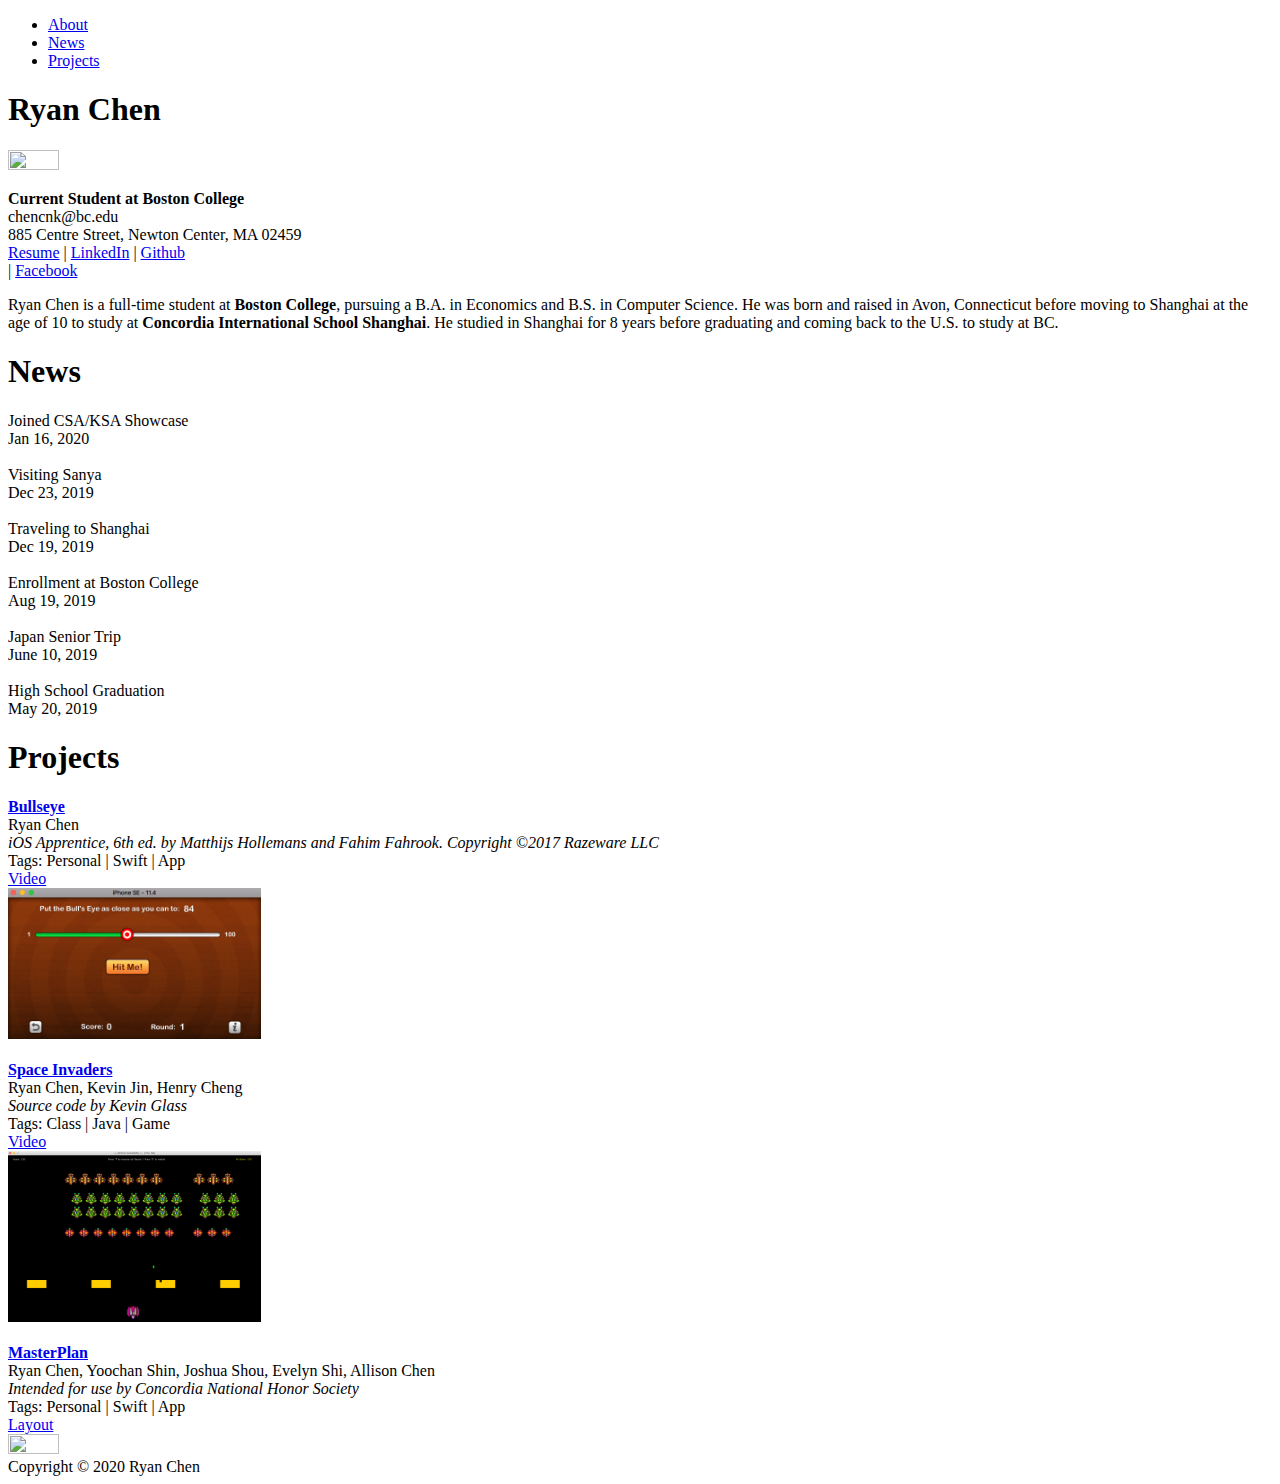
==== index.html @ b5fb475d "Added span to teaser images, removed span from masterplan layout" ====
<!DOCTYPE html>
<html lang="en">
<head>
    <title>Ryan Chen's Homepage</title>
</head>
<body>
    <div class="container">
        <nav>
            <ul>
                <li>
                    <a href="#about">About</a>
                </li>
                <li>
                    <a href="#news">News</a>
                </li>
                <li>
                    <a href="#projects">Projects</a>
                </li>
            </ul>
        </nav>
        <section id="about">
            <h1>Ryan Chen</h1>
            <div>
                <span><img src="assets/Self.JPG" width = 20% height = 20%/></span>
                <p>
                    <strong>Current Student at Boston College</strong><br>
                    chencnk@bc.edu <br>
                    885 Centre Street, Newton Center, MA 02459<br>
                    <a href="Assets/Resume.pdf" target="_blank">Resume</a> |
                    <a href="https://www.linkedin.com/in/ryan-c-26a9aab8/" target="_blank">LinkedIn</i></a> | <a href="https://github.com/doublerch" target="_blank">Github</a><br> | <a href="https://www.facebook.com/profile.php?id=100005483688943" target="_blank">Facebook</a><br>
                </p>
                
            </div>    
            <div>
                <p>
                    Ryan Chen is a full-time student at <strong>Boston College</strong>, pursuing a B.A. in Economics and B.S. in Computer Science. He was born and raised in Avon, Connecticut before moving to Shanghai at the age of 10 to study at <strong>Concordia International School Shanghai</strong>. He studied in Shanghai for 8 years before graduating and coming back to the U.S. to study at BC.
                </p>
            </div>
            
        
        </section>
        <section id="news">
            <h1>News</h1>
            <div>
                <div>
                    <div>
                        Joined CSA/KSA Showcase
                    </div>
                    <div>
                        Jan 16, 2020
                    </div>
                </div> 
                <div>
                    <div>
                        <br>Visiting Sanya
                    </div>
                    <div>
                        Dec 23, 2019       
                    </div>
                </div>
                <div>
                    <div>
                        <br>Traveling to Shanghai
                    </div>
                    <div>
                        Dec 19, 2019            
                    </div>
                </div>
                <div>
                    <div>
                        <br>Enrollment at Boston College
                    </div>
                    <div>
                        Aug 19, 2019            
                    </div>
                </div>
                <div>
                    <div>
                        <br>Japan Senior Trip
                    </div>
                    <div>
                        June 10, 2019            
                    </div>
                </div>
                <div>
                    <div>
                        <br>High School Graduation
                    </div>
                    <div>
                        May 20, 2019           
                    </div>
                </div>
            </div>
        </section>
        <section id="projects">
            <h1>Projects</h1>
        
            <div>
                <div>
                    <div>
                        <div>
                            <a href="bullseye.html"><strong>Bullseye</strong></a>
                        </div>
                        <div>
                            Ryan Chen<br>
                        </div>
                        <div>
                            <em>iOS Apprentice, 6th ed. by Matthijs Hollemans and Fahim Fahrook. Copyright ©2017 Razeware LLC</em>
                        </div>
                        <div>
                            <span>Tags: </span>
                            <span>Personal | </span>
                            <span>Swift | </span>
                            <span>App</span>
                        </div>
                        <div>
                            <span><a href="Assets/BullsEye/Demo.mov" target="_blank">Video</a></span>
                        </div>
                    </div> 
                    <div>
                        <span><img src="Assets/BullsEye/Teaser.png" width = 20% height = 20%></span>
                    </div>
                </div>
                <div>
                    <div>
                        <div>
                            <br><a href="spaceinvaders.html"><strong>Space Invaders</strong></a>
                        </div>
                        <div>
                            Ryan Chen, Kevin Jin, Henry Cheng<br>
                        </div>
                        <div>
                            <em>Source code by Kevin Glass</em>
                        </div>
                        <div>
                                <span>Tags: </span>
                                <span>Class | </span>
                                <span>Java | </span>
                                <span>Game</span>
                        </div>
                        <div>
                            <span><a href="Assets/SpaceInvaders/Demo.mov" target="_blank">Video</a></span>
                        </div>
        
                    </div> 
                    <div>
                        <span><img src="Assets/SpaceInvaders/Teaser.png" width = 20% height = 20%></span>
                    </div>
                </div>
                <div>
                    <div>
                        <div>
                            <br><a href="masterplan.html"><strong>MasterPlan</strong></a>
                        </div>
                        <div>
                            Ryan Chen, Yoochan Shin, Joshua Shou, Evelyn Shi, Allison Chen<br>
                        </div>
                        <div>
                            <em>Intended for use by Concordia National Honor Society</em>
                        </div>
                        <div>
                                <span>Tags: </span>
                                <span>Personal | </span>
                                <span>Swift | </span>
                                <span>App</span>
                        </div>
                        <div>
                            <a href="Assets/MasterPlan/Layout.pdf" target="_blank">Layout</a>
                        </div>
                    </div> 
                    <div>
                        <span><img src="Assets/MasterPlan/Teaser.png" width = 20% height = 20%></span>
                    </div>
                </div>
    
        </section>
        <footer>Copyright © 2020 Ryan Chen</footer>
    </div>
    
    
</body>
</html>
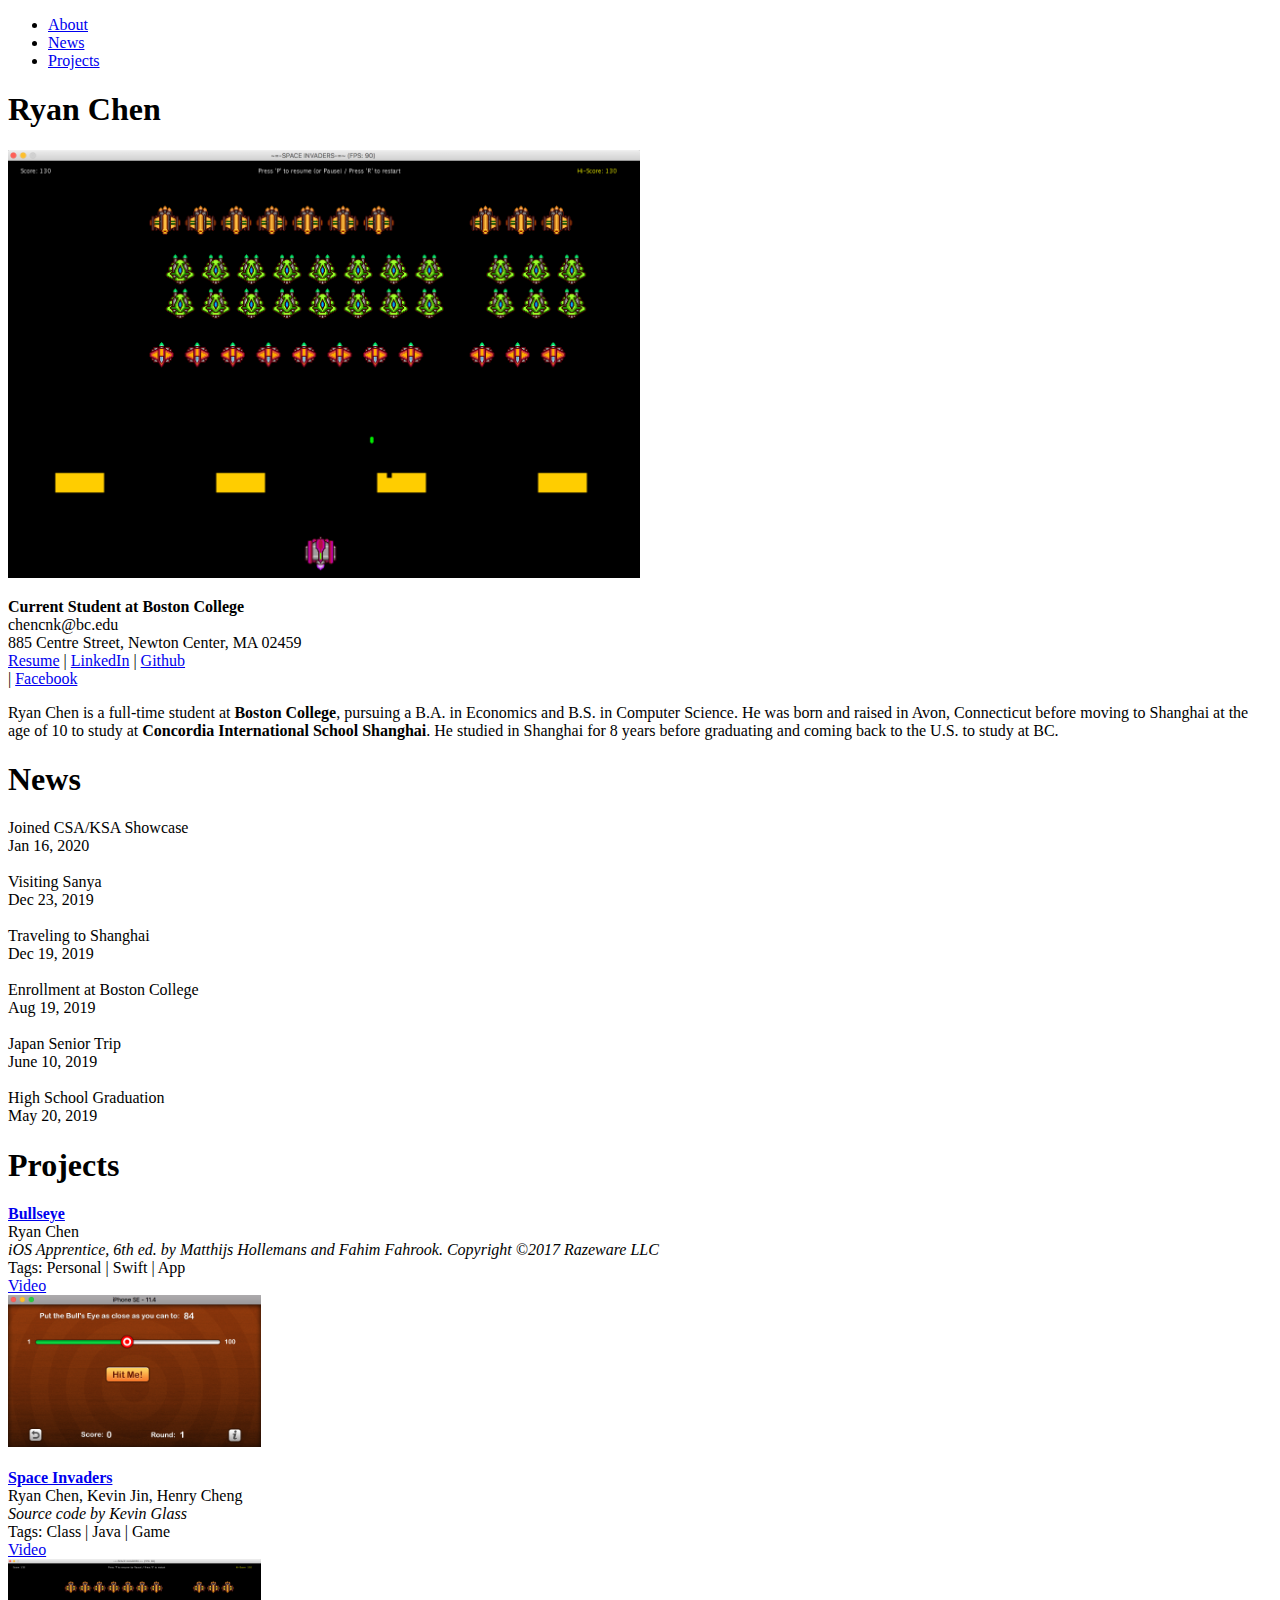
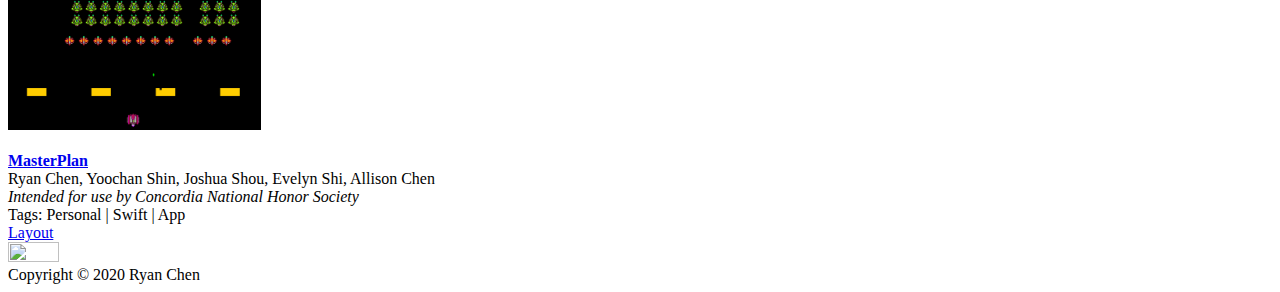
==== commit 23f47073: "Self/Masterplan replacement check" ====
--- a/index.html
+++ b/index.html
@@ -21,7 +21,7 @@
         <section id="about">
             <h1>Ryan Chen</h1>
             <div>
-                <span><img src="assets/Self.JPG" width = 20% height = 20%/></span>
+                <span><img src="Assets/SpaceInvaders/Teaser.png" width = 50% height = 50%></span>
                 <p>
                     <strong>Current Student at Boston College</strong><br>
                     chencnk@bc.edu <br>
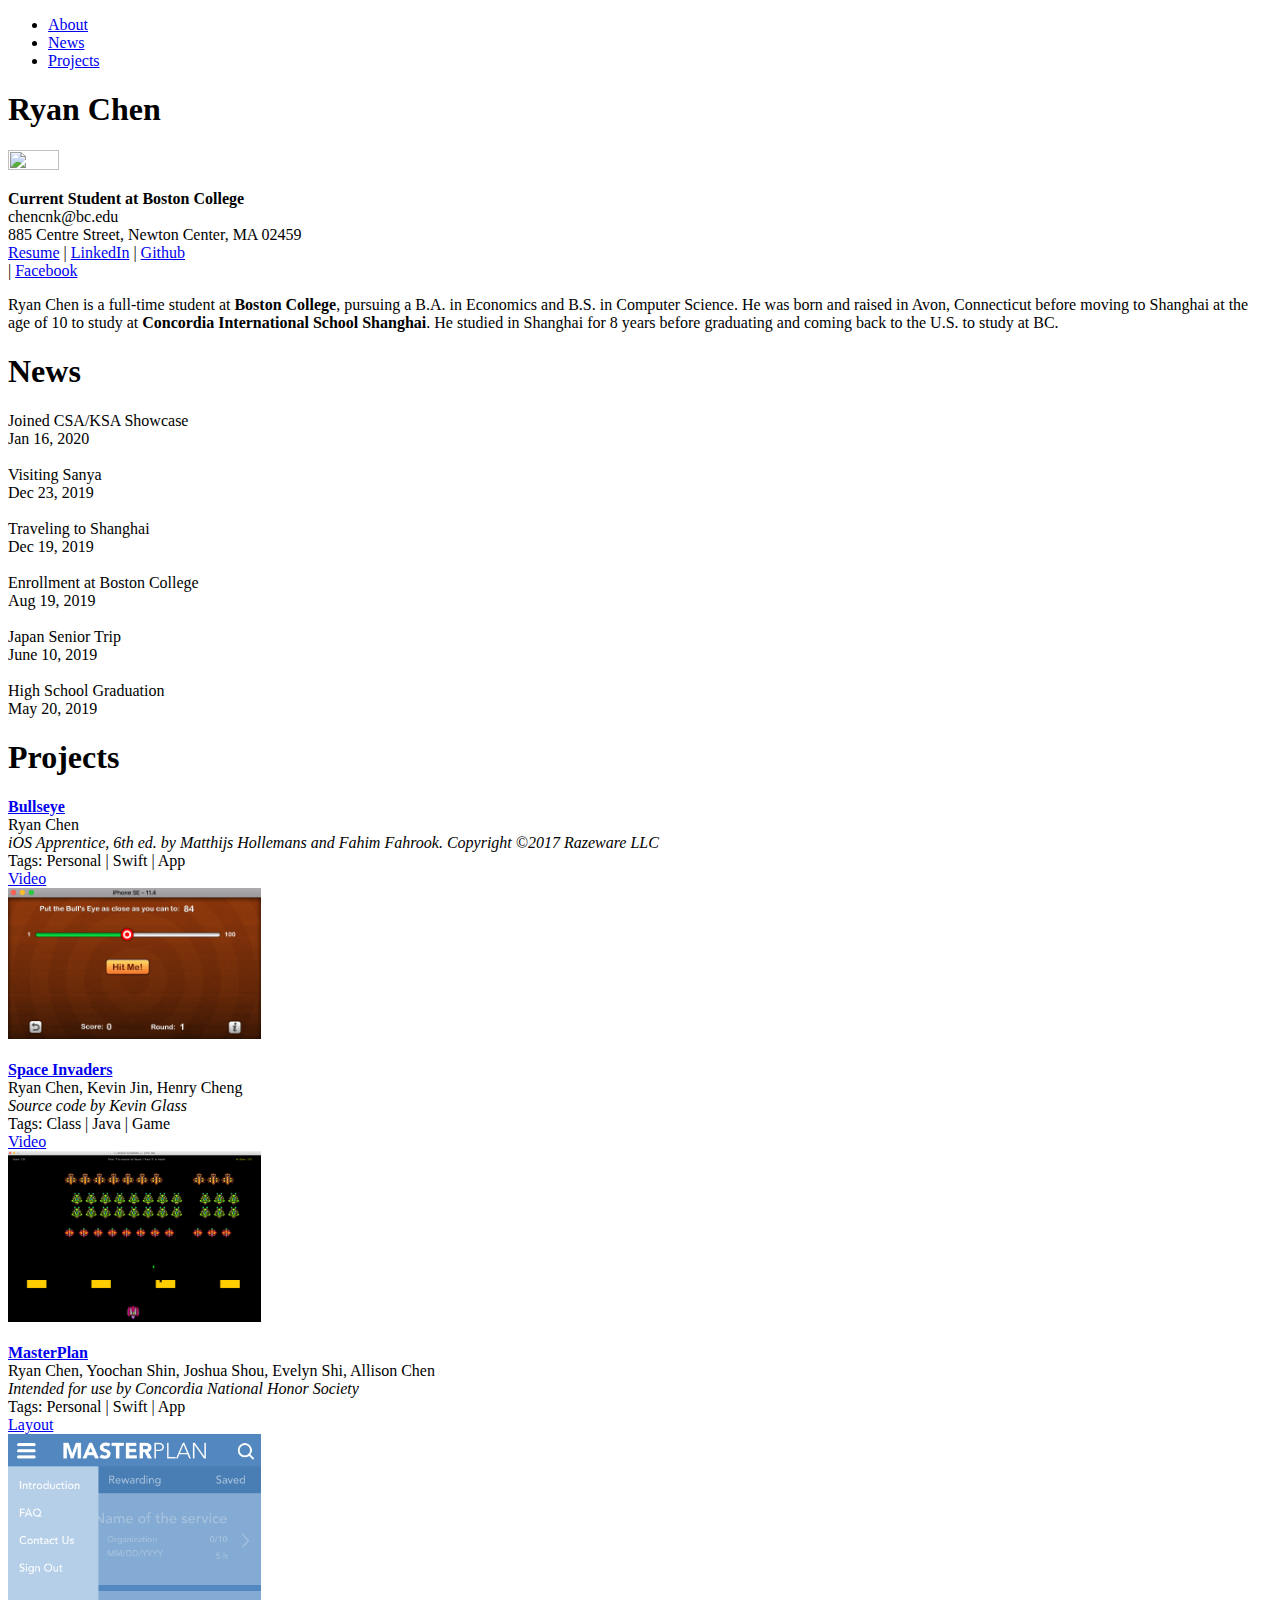
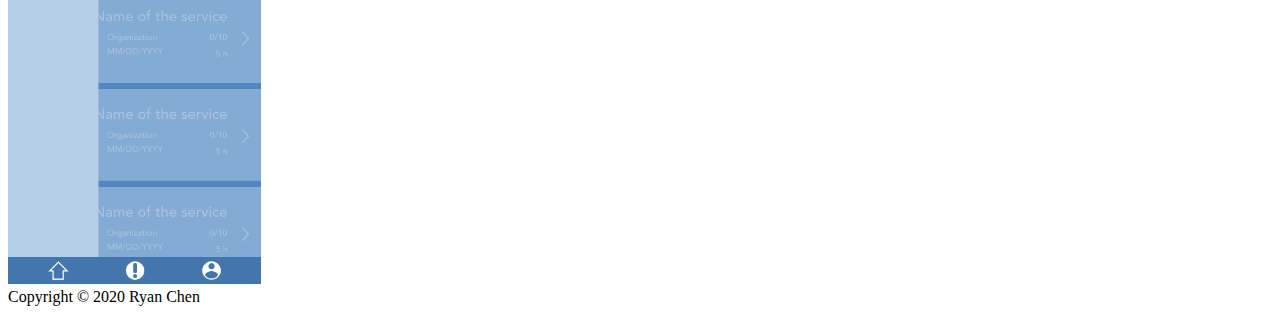
==== commit 4608d737: "Self/Masterplan Fix" ====
--- a/index.html
+++ b/index.html
@@ -21,7 +21,7 @@
         <section id="about">
             <h1>Ryan Chen</h1>
             <div>
-                <span><img src="Assets/SpaceInvaders/Teaser.png" width = 50% height = 50%></span>
+                <span><img src= Assets/Self.JPG width = 20% height = 20%></span>
                 <p>
                     <strong>Current Student at Boston College</strong><br>
                     chencnk@bc.edu <br>
@@ -165,11 +165,11 @@
                                 <span>App</span>
                         </div>
                         <div>
-                            <a href="Assets/MasterPlan/Layout.pdf" target="_blank">Layout</a>
+                            <a href="Assets/Masterplan/Layout.pdf" target="_blank">Layout</a>
                         </div>
                     </div> 
                     <div>
-                        <span><img src="Assets/MasterPlan/Teaser.png" width = 20% height = 20%></span>
+                        <span><img src="Assets/Masterplan/Teaser.png" width = 20% height = 20%></span>
                     </div>
                 </div>
     
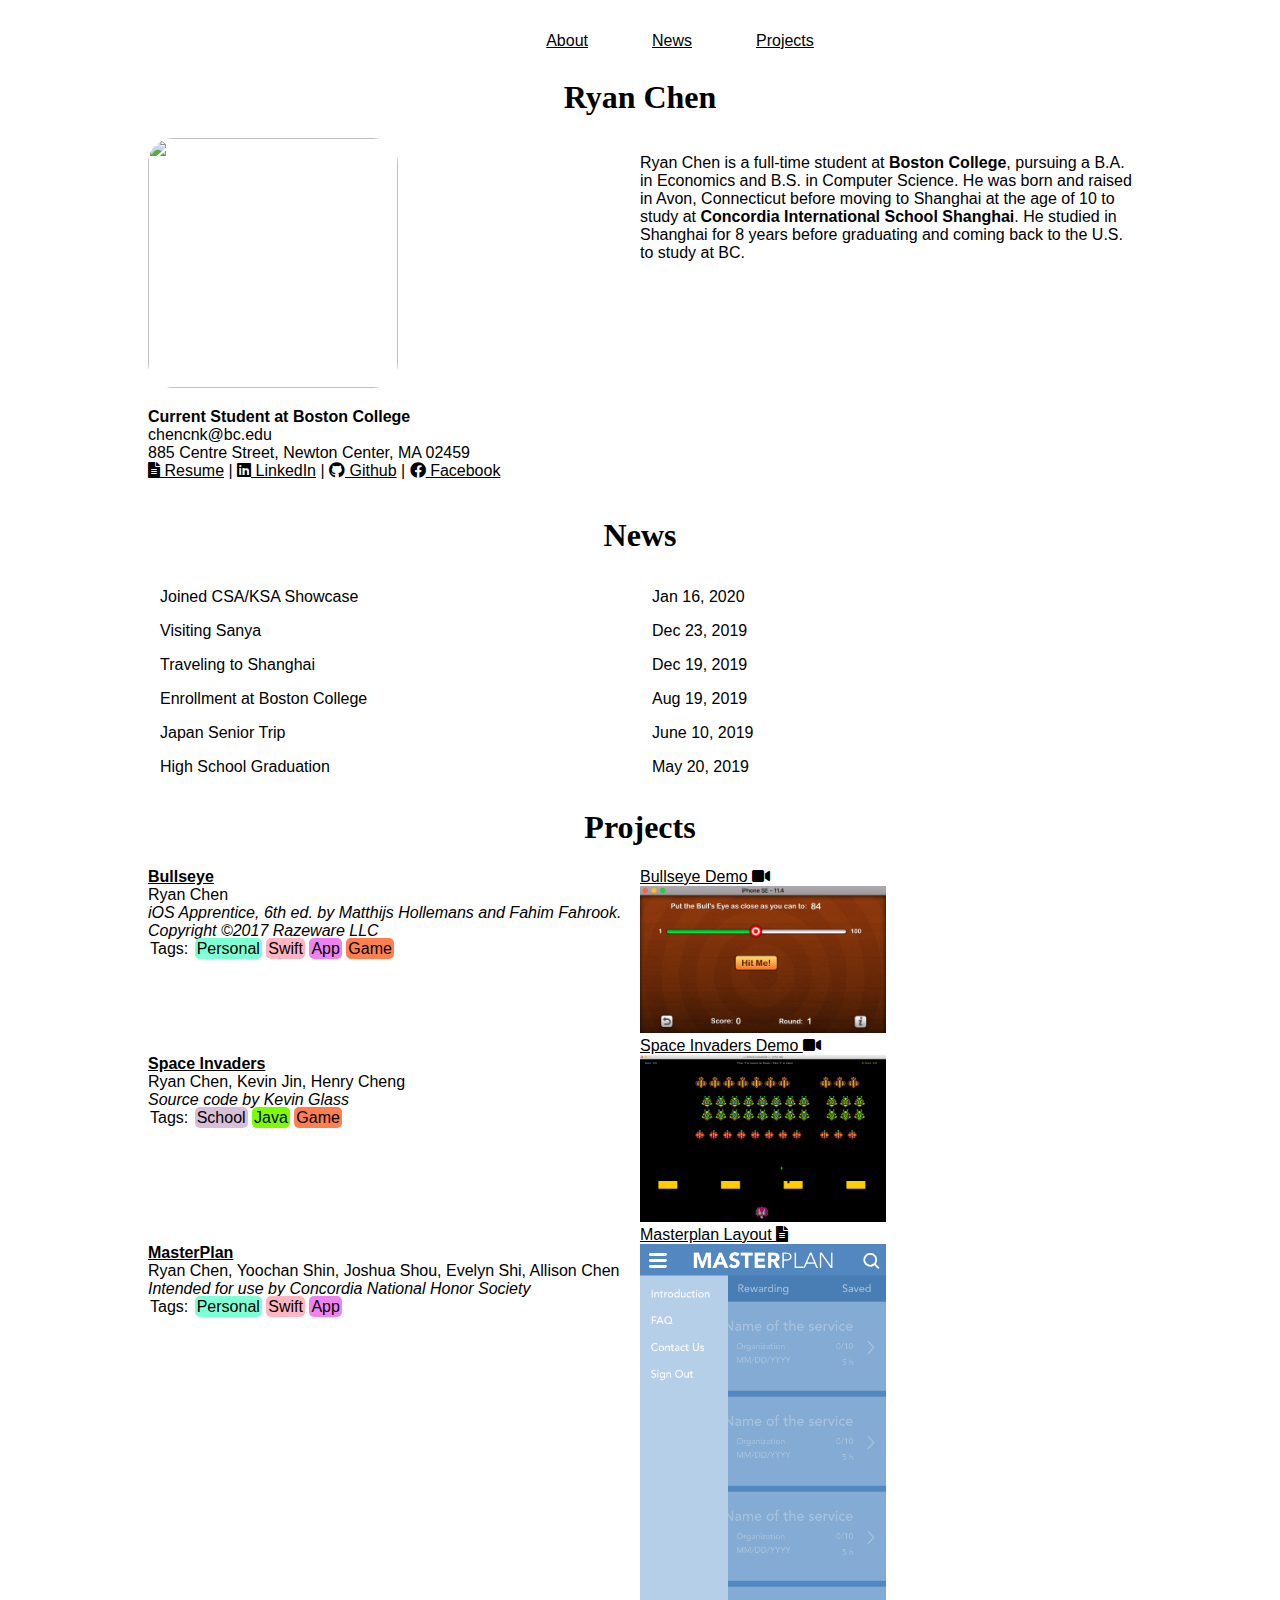
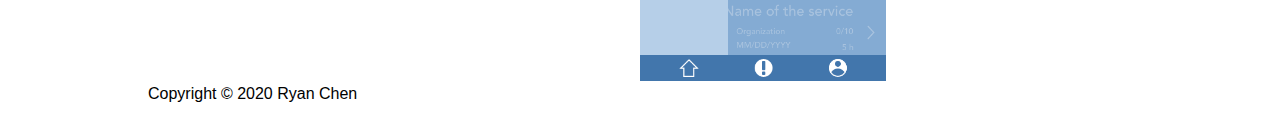
==== commit 325aa7db: "Advanced CSS Styling" ====
--- a/index.html
+++ b/index.html
@@ -2,6 +2,30 @@
 <html lang="en">
 <head>
     <title>Ryan Chen's Homepage</title>
+    <meta name="viewport" content="width=device-width, initial-scale=1" />
+    <link rel="stylesheet" href="https://cdnjs.cloudflare.com/ajax/libs/font-awesome/5.11.2/css/all.min.css" />
+    <link rel="stylesheet" href="https://cdnjs.cloudflare.com/ajax/libs/animate.css/3.7.2/animate.min.css">
+    <link rel="stylesheet" href="style.css" />
+
+    <!--  Essential META Tags -->
+
+    <meta property="og:title" content="European Travel Destinations">
+    <meta property="og:description" content="Offering tour packages for individuals or groups.">
+    <meta property="og:image" content="http://euro-travel-example.com/thumbnail.jpg">
+    <meta property="og:url" content="http://euro-travel-example.com/index.htm">
+    <meta name="twitter:card" content="summary_large_image">
+
+
+    <!--  Non-Essential, But Recommended -->
+
+    <meta property="og:site_name" content="European Travel, Inc.">
+    <meta name="twitter:image:alt" content="Alt text for image">
+
+
+    <!--  Non-Essential, But Required for Analytics -->
+
+    <meta property="fb:app_id" content="your_app_id" />
+    <meta name="twitter:site" content="@website-username">
 </head>
 <body>
     <div class="container">
@@ -19,157 +43,164 @@
             </ul>
         </nav>
         <section id="about">
-            <h1>Ryan Chen</h1>
-            <div>
-                <span><img src= Assets/Self.JPG width = 20% height = 20%></span>
+            <h1 class="title animated jackInTheBox delay-1s">Ryan Chen</h1>
+            <div class="row">
+                <div class="col-6">
+                <img class="profile-image" src= "Assets/Self.JPG" width = 50% height = 50%>
                 <p>
                     <strong>Current Student at Boston College</strong><br>
                     chencnk@bc.edu <br>
                     885 Centre Street, Newton Center, MA 02459<br>
-                    <a href="Assets/Resume.pdf" target="_blank">Resume</a> |
-                    <a href="https://www.linkedin.com/in/ryan-c-26a9aab8/" target="_blank">LinkedIn</i></a> | <a href="https://github.com/doublerch" target="_blank">Github</a><br> | <a href="https://www.facebook.com/profile.php?id=100005483688943" target="_blank">Facebook</a><br>
+                    <a href="Assets/Resume.pdf" target="_blank"><i class="fas fa-file-alt"></i> Resume</a> |
+                    <a href="https://www.linkedin.com/in/ryan-c-26a9aab8/" target="_blank"><i class="fab fa-linkedin"></i> LinkedIn</a> | <a href="https://github.com/doublerch" target="_blank"><i class="fab fa-github"></i> Github</a> | <a href="https://www.facebook.com/profile.php?id=100005483688943" target="_blank"><i class="fab fa-facebook"></i> Facebook</a><br>
                 </p>
-                
-            </div>    
-            <div>
+                </div> 
+            <div class="col-6">
                 <p>
                     Ryan Chen is a full-time student at <strong>Boston College</strong>, pursuing a B.A. in Economics and B.S. in Computer Science. He was born and raised in Avon, Connecticut before moving to Shanghai at the age of 10 to study at <strong>Concordia International School Shanghai</strong>. He studied in Shanghai for 8 years before graduating and coming back to the U.S. to study at BC.
                 </p>
             </div>
-            
-        
+        </div> 
         </section>
         <section id="news">
-            <h1>News</h1>
+            <h1 class="title animated jackInTheBox delay-1s">News</h1>
             <div>
-                <div>
-                    <div>
+                <div class="row">
+                    <div class="col-6">
                         Joined CSA/KSA Showcase
                     </div>
-                    <div>
+                    <div class="col-4">
                         Jan 16, 2020
                     </div>
                 </div> 
-                <div>
-                    <div>
-                        <br>Visiting Sanya
-                    </div>
-                    <div>
+                <div class="row">
+                    <div class="col-6">
+                        Visiting Sanya
+                    </div>
+                    <div class="col-4">
                         Dec 23, 2019       
                     </div>
                 </div>
-                <div>
-                    <div>
-                        <br>Traveling to Shanghai
-                    </div>
-                    <div>
+                <div class="row">
+                    <div class="col-6">
+                        Traveling to Shanghai
+                    </div>
+                    <div class="col-4">
                         Dec 19, 2019            
                     </div>
                 </div>
-                <div>
-                    <div>
-                        <br>Enrollment at Boston College
-                    </div>
-                    <div>
+                <div class="row">
+                    <div class="col-6">
+                        Enrollment at Boston College
+                    </div>
+                    <div class="col-4">
                         Aug 19, 2019            
                     </div>
                 </div>
-                <div>
-                    <div>
-                        <br>Japan Senior Trip
-                    </div>
-                    <div>
+                <div class="row">
+                    <div class="col-6">
+                        Japan Senior Trip
+                    </div>
+                    <div class="col-4">
                         June 10, 2019            
                     </div>
                 </div>
-                <div>
-                    <div>
-                        <br>High School Graduation
-                    </div>
-                    <div>
+                <div class="row">
+                    <div class="col-6">
+                        High School Graduation
+                    </div>
+                    <div class="col-4">
                         May 20, 2019           
                     </div>
                 </div>
             </div>
+
         </section>
         <section id="projects">
-            <h1>Projects</h1>
-        
+            <h1 class="title animated jackInTheBox delay-1s">Projects</h1>
             <div>
-                <div>
+                <div class="row">
+                    <div class="col-6">
+                        <div>
+                            <a href="bullseye.html"><strong>Bullseye</strong></a>
+                        </div>
+                        <div>
+                            Ryan Chen<br>
+                        </div>
+                        <div>
+                            <em>iOS Apprentice, 6th ed. by Matthijs Hollemans and Fahim Fahrook. Copyright ©2017 Razeware LLC</em>
+                        </div>
+                        <div class="project-tags">
+                            <span>Tags: </span>
+                            <span class="personal">Personal</span>
+                            <span class="swift">Swift</span>
+                            <span class="app">App</span>
+                            <span class="game">Game</span>
+                        </div>
+                    </div> 
+                    <div class="col-6">
+                        <div>
+                            <span><a href="Assets/BullsEye/Demo.mp4" target="_blank">Bullseye Demo <i class="fas fa-video"></i></a></span>
+                        </div>
+                    
                     <div>
-                        <div>
-                            <a href="bullseye.html"><strong>Bullseye</strong></a>
-                        </div>
-                        <div>
-                            Ryan Chen<br>
-                        </div>
-                        <div>
-                            <em>iOS Apprentice, 6th ed. by Matthijs Hollemans and Fahim Fahrook. Copyright ©2017 Razeware LLC</em>
-                        </div>
-                        <div>
-                            <span>Tags: </span>
-                            <span>Personal | </span>
-                            <span>Swift | </span>
-                            <span>App</span>
-                        </div>
-                        <div>
-                            <span><a href="Assets/BullsEye/Demo.mov" target="_blank">Video</a></span>
+                        <span class="animated bounceInLeft delay-1s"><img src="Assets/BullsEye/Teaser.png" width = 50% height = 50%></span>
+                    </div>
+                    </div>
+                </div>
+                <div class="row">
+                    <div class="col-6">
+                        <div>
+                            <br><a href="spaceinvaders.html"><strong>Space Invaders</strong></a>
+                        </div>
+                        <div>
+                            Ryan Chen, Kevin Jin, Henry Cheng<br>
+                        </div>
+                        <div>
+                            <em>Source code by Kevin Glass</em>
+                        </div>
+                        <div class="project-tags">
+                                <span>Tags: </span>
+                                <span class="school">School</span>
+                                <span class="java">Java</span>
+                                <span class="game">Game</span>
                         </div>
                     </div> 
+                    <div class="col-6">
+                        <div>
+                            <span><a href="Assets/SpaceInvaders/Demo.mp4" target="_blank">Space Invaders Demo <i class="fas fa-video"></i></a></span>
+                        </div>
                     <div>
-                        <span><img src="Assets/BullsEye/Teaser.png" width = 20% height = 20%></span>
-                    </div>
-                </div>
-                <div>
+                        <span class="animated bounceInLeft delay-1s"><img src="Assets/SpaceInvaders/Teaser.png" width = 50% height = 50%></span>
+                    </div>
+                    </div>
+                </div>
+                <div class="row">
+                    <div class="col-6">
+                        <div>
+                            <br><a href="masterplan.html"><strong>MasterPlan</strong></a>
+                        </div>
+                        <div>
+                            Ryan Chen, Yoochan Shin, Joshua Shou, Evelyn Shi, Allison Chen<br>
+                        </div>
+                        <div>
+                            <em>Intended for use by Concordia National Honor Society</em>
+                        </div>
+                        <div class="project-tags">
+                                <span>Tags: </span>
+                                <span class="personal">Personal</span>
+                                <span class="swift">Swift</span>
+                                <span class="app">App</span>
+
+                        </div>
+                    </div> 
+                    <div class="col-6">
+                        <div>
+                            <a href="Assets/Masterplan/Layout.pdf" target="_blank">Masterplan Layout <i class="fas fa-file-alt"></i></a>
+                        </div>
                     <div>
-                        <div>
-                            <br><a href="spaceinvaders.html"><strong>Space Invaders</strong></a>
-                        </div>
-                        <div>
-                            Ryan Chen, Kevin Jin, Henry Cheng<br>
-                        </div>
-                        <div>
-                            <em>Source code by Kevin Glass</em>
-                        </div>
-                        <div>
-                                <span>Tags: </span>
-                                <span>Class | </span>
-                                <span>Java | </span>
-                                <span>Game</span>
-                        </div>
-                        <div>
-                            <span><a href="Assets/SpaceInvaders/Demo.mov" target="_blank">Video</a></span>
-                        </div>
-        
-                    </div> 
-                    <div>
-                        <span><img src="Assets/SpaceInvaders/Teaser.png" width = 20% height = 20%></span>
-                    </div>
-                </div>
-                <div>
-                    <div>
-                        <div>
-                            <br><a href="masterplan.html"><strong>MasterPlan</strong></a>
-                        </div>
-                        <div>
-                            Ryan Chen, Yoochan Shin, Joshua Shou, Evelyn Shi, Allison Chen<br>
-                        </div>
-                        <div>
-                            <em>Intended for use by Concordia National Honor Society</em>
-                        </div>
-                        <div>
-                                <span>Tags: </span>
-                                <span>Personal | </span>
-                                <span>Swift | </span>
-                                <span>App</span>
-                        </div>
-                        <div>
-                            <a href="Assets/Masterplan/Layout.pdf" target="_blank">Layout</a>
-                        </div>
-                    </div> 
-                    <div>
-                        <span><img src="Assets/Masterplan/Teaser.png" width = 20% height = 20%></span>
+                        <span class="animated bounceInLeft delay-1s"><img src="Assets/Masterplan/Teaser.png" width = 50% height = 50%></span>
+                    </div>
                     </div>
                 </div>
     
--- a/style.css
+++ b/style.css
@@ -0,0 +1,123 @@
+body{
+  font-family: 'Bangers', sans-serif;
+}
+
+section .title{
+  font-family: 'Zhi Mang Xing', cursive;
+  font-size: 2rem;
+  text-align: center;
+}
+
+.container{
+  max-width:1024px;
+  width:100%;
+  margin: 0 auto;
+  padding:50px 20px 20px 20px; 
+  box-sizing: border-box;
+}
+
+nav ul {
+    list-style-type: none;
+    display: flex;
+    flex-direction: row;
+    width: 100%;
+    justify-content: center;
+    background-color: white;
+    position: fixed;
+    top: 0;
+    left: 0;
+    margin: 0;
+} 
+
+ul li {
+  padding: 2rem;
+}
+.row{
+  display: flex;
+  flex-wrap: wrap;
+}
+
+#news div {
+  padding: 4px;
+} 
+
+[class*="col-"]{
+  flex-basis: 100%;
+}
+
+@media only screen and (min-width: 768px) {
+  .col-1 {flex-basis: 8.33%;}
+  .col-2 {flex-basis: 16.66%;}
+  .col-3 {flex-basis: 25%;}
+  .col-4 {flex-basis: 33.33%;}
+  .col-5 {flex-basis: 41.66%;}
+  .col-6 {flex-basis: 50%;}
+  .col-7 {flex-basis: 58.33%;}
+  .col-8 {flex-basis: 66.66%;}
+  .col-9 {flex-basis: 75%;}
+  .col-10 {flex-basis: 83.33%;}
+  .col-11 {flex-basis: 91.66%;}
+  .col-12 {flex-basis: 100%;}
+  
+}
+
+/* unvisited link */
+a:link {
+    color: black;
+  }
+  
+  /* visited link */
+  a:visited {
+    color: #2A5DB0;
+  }
+  
+  /* mouse over link */
+  a:hover {
+    background-image: url("data:image/svg+xml;charset=utf8,%3Csvg id='squiggle-link' xmlns='http://www.w3.org/2000/svg' xmlns:xlink='http://www.w3.org/1999/xlink' xmlns:ev='http://www.w3.org/2001/xml-events' viewBox='0 0 20 4'%3E%3Cstyle type='text/css'%3E.squiggle{animation:shift .3s linear infinite;}@keyframes shift {from {transform:translateX(0);}to {transform:translateX(-20px);}}%3C/style%3E%3Cpath fill='none' stroke='%23ff9800' stroke-width='2' class='squiggle' d='M0,3.5 c 5,0,5,-3,10,-3 s 5,3,10,3 c 5,0,5,-3,10,-3 s 5,3,10,3'/%3E%3C/svg%3E");
+    background-position: 0 100%;
+    background-size: auto 6px;
+    background-repeat: repeat-x;
+    text-decoration: none;
+    color: hotpink;
+  }
+  
+  /* selected link */
+  a:active {
+    color: blue;
+  }
+
+.profile-image {
+  border-radius: 25px;
+  width: 250px;
+  height: 250px;
+  object-fit:cover;
+}
+
+.project-tags * {
+  padding: 2px;
+  border-radius: 5px;
+}
+
+.personal {
+  background-color: #7FFFD4;
+  color: black;
+}
+.game {
+  background-color: #FF7F50;
+}
+
+.swift {
+  background-color: #FFB6C1;
+}
+
+.java {
+  background-color: #7CFC00;
+}
+
+.school {
+  background-color:#D8BFD8;
+}
+
+.app {
+  background-color: #EE82EE;
+}
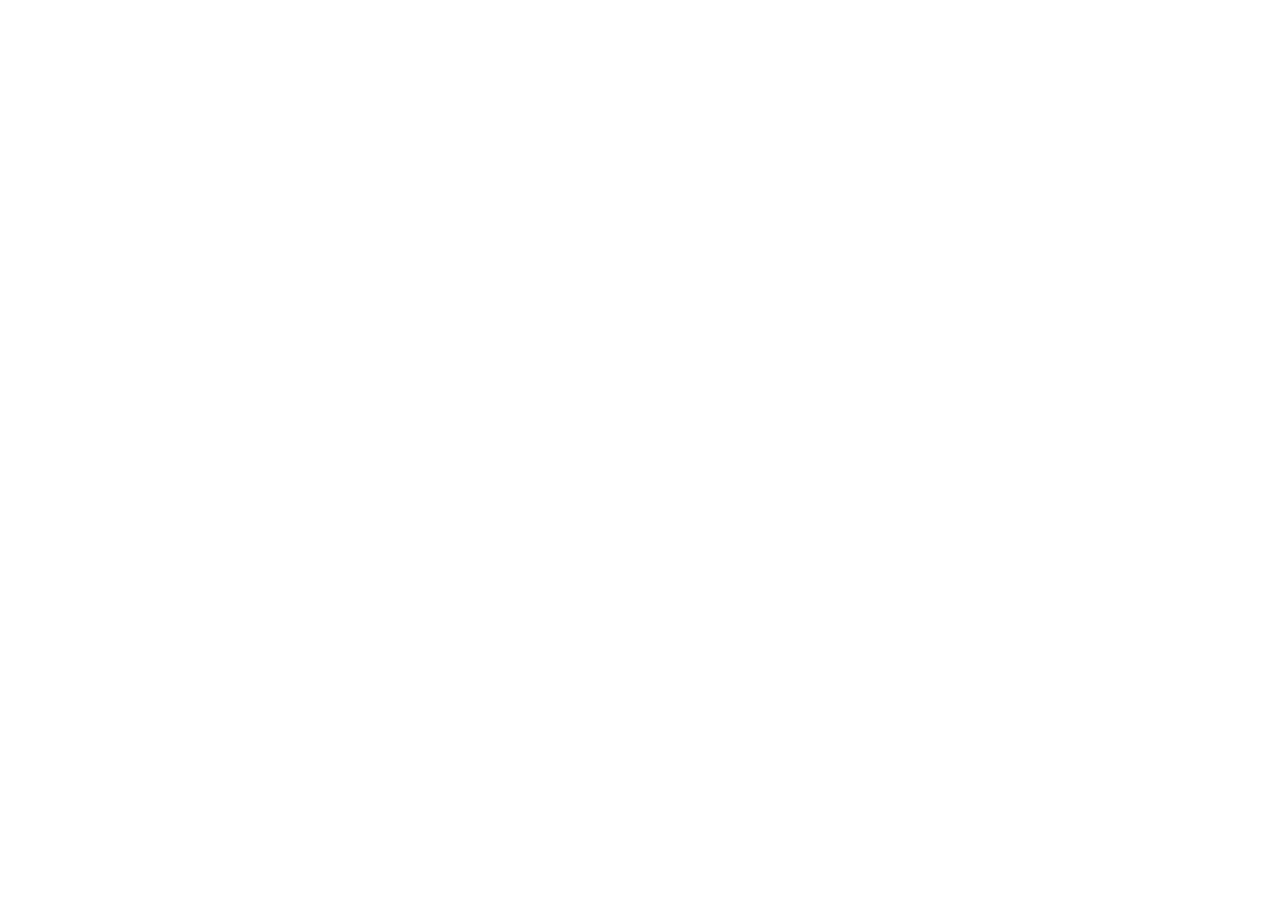
==== commit 4b8d0326: "Javascript/Json" ====
--- a/index.html
+++ b/index.html
@@ -27,187 +27,12 @@
     <meta property="fb:app_id" content="your_app_id" />
     <meta name="twitter:site" content="@website-username">
 </head>
-<body>
-    <div class="container">
-        <nav>
-            <ul>
-                <li>
-                    <a href="#about">About</a>
-                </li>
-                <li>
-                    <a href="#news">News</a>
-                </li>
-                <li>
-                    <a href="#projects">Projects</a>
-                </li>
-            </ul>
-        </nav>
-        <section id="about">
-            <h1 class="title animated jackInTheBox delay-1s">Ryan Chen</h1>
-            <div class="row">
-                <div class="col-6">
-                <img class="profile-image" src= "Assets/Self.JPG" width = 50% height = 50%>
-                <p>
-                    <strong>Current Student at Boston College</strong><br>
-                    chencnk@bc.edu <br>
-                    885 Centre Street, Newton Center, MA 02459<br>
-                    <a href="Assets/Resume.pdf" target="_blank"><i class="fas fa-file-alt"></i> Resume</a> |
-                    <a href="https://www.linkedin.com/in/ryan-c-26a9aab8/" target="_blank"><i class="fab fa-linkedin"></i> LinkedIn</a> | <a href="https://github.com/doublerch" target="_blank"><i class="fab fa-github"></i> Github</a> | <a href="https://www.facebook.com/profile.php?id=100005483688943" target="_blank"><i class="fab fa-facebook"></i> Facebook</a><br>
-                </p>
-                </div> 
-            <div class="col-6">
-                <p>
-                    Ryan Chen is a full-time student at <strong>Boston College</strong>, pursuing a B.A. in Economics and B.S. in Computer Science. He was born and raised in Avon, Connecticut before moving to Shanghai at the age of 10 to study at <strong>Concordia International School Shanghai</strong>. He studied in Shanghai for 8 years before graduating and coming back to the U.S. to study at BC.
-                </p>
-            </div>
-        </div> 
-        </section>
-        <section id="news">
-            <h1 class="title animated jackInTheBox delay-1s">News</h1>
-            <div>
-                <div class="row">
-                    <div class="col-6">
-                        Joined CSA/KSA Showcase
-                    </div>
-                    <div class="col-4">
-                        Jan 16, 2020
-                    </div>
-                </div> 
-                <div class="row">
-                    <div class="col-6">
-                        Visiting Sanya
-                    </div>
-                    <div class="col-4">
-                        Dec 23, 2019       
-                    </div>
-                </div>
-                <div class="row">
-                    <div class="col-6">
-                        Traveling to Shanghai
-                    </div>
-                    <div class="col-4">
-                        Dec 19, 2019            
-                    </div>
-                </div>
-                <div class="row">
-                    <div class="col-6">
-                        Enrollment at Boston College
-                    </div>
-                    <div class="col-4">
-                        Aug 19, 2019            
-                    </div>
-                </div>
-                <div class="row">
-                    <div class="col-6">
-                        Japan Senior Trip
-                    </div>
-                    <div class="col-4">
-                        June 10, 2019            
-                    </div>
-                </div>
-                <div class="row">
-                    <div class="col-6">
-                        High School Graduation
-                    </div>
-                    <div class="col-4">
-                        May 20, 2019           
-                    </div>
-                </div>
-            </div>
-
-        </section>
-        <section id="projects">
-            <h1 class="title animated jackInTheBox delay-1s">Projects</h1>
-            <div>
-                <div class="row">
-                    <div class="col-6">
-                        <div>
-                            <a href="bullseye.html"><strong>Bullseye</strong></a>
-                        </div>
-                        <div>
-                            Ryan Chen<br>
-                        </div>
-                        <div>
-                            <em>iOS Apprentice, 6th ed. by Matthijs Hollemans and Fahim Fahrook. Copyright ©2017 Razeware LLC</em>
-                        </div>
-                        <div class="project-tags">
-                            <span>Tags: </span>
-                            <span class="personal">Personal</span>
-                            <span class="swift">Swift</span>
-                            <span class="app">App</span>
-                            <span class="game">Game</span>
-                        </div>
-                    </div> 
-                    <div class="col-6">
-                        <div>
-                            <span><a href="Assets/BullsEye/Demo.mp4" target="_blank">Bullseye Demo <i class="fas fa-video"></i></a></span>
-                        </div>
-                    
-                    <div>
-                        <span class="animated bounceInLeft delay-1s"><img src="Assets/BullsEye/Teaser.png" width = 50% height = 50%></span>
-                    </div>
-                    </div>
-                </div>
-                <div class="row">
-                    <div class="col-6">
-                        <div>
-                            <br><a href="spaceinvaders.html"><strong>Space Invaders</strong></a>
-                        </div>
-                        <div>
-                            Ryan Chen, Kevin Jin, Henry Cheng<br>
-                        </div>
-                        <div>
-                            <em>Source code by Kevin Glass</em>
-                        </div>
-                        <div class="project-tags">
-                                <span>Tags: </span>
-                                <span class="school">School</span>
-                                <span class="java">Java</span>
-                                <span class="game">Game</span>
-                        </div>
-                    </div> 
-                    <div class="col-6">
-                        <div>
-                            <span><a href="Assets/SpaceInvaders/Demo.mp4" target="_blank">Space Invaders Demo <i class="fas fa-video"></i></a></span>
-                        </div>
-                    <div>
-                        <span class="animated bounceInLeft delay-1s"><img src="Assets/SpaceInvaders/Teaser.png" width = 50% height = 50%></span>
-                    </div>
-                    </div>
-                </div>
-                <div class="row">
-                    <div class="col-6">
-                        <div>
-                            <br><a href="masterplan.html"><strong>MasterPlan</strong></a>
-                        </div>
-                        <div>
-                            Ryan Chen, Yoochan Shin, Joshua Shou, Evelyn Shi, Allison Chen<br>
-                        </div>
-                        <div>
-                            <em>Intended for use by Concordia National Honor Society</em>
-                        </div>
-                        <div class="project-tags">
-                                <span>Tags: </span>
-                                <span class="personal">Personal</span>
-                                <span class="swift">Swift</span>
-                                <span class="app">App</span>
-
-                        </div>
-                    </div> 
-                    <div class="col-6">
-                        <div>
-                            <a href="Assets/Masterplan/Layout.pdf" target="_blank">Masterplan Layout <i class="fas fa-file-alt"></i></a>
-                        </div>
-                    <div>
-                        <span class="animated bounceInLeft delay-1s"><img src="Assets/Masterplan/Teaser.png" width = 50% height = 50%></span>
-                    </div>
-                    </div>
-                </div>
-    
-        </section>
-        <footer>Copyright © 2020 Ryan Chen</footer>
-    </div>
+<body class='container'>
+  
     
     
 </body>
+
+<script src="main.js" defer></script>
+
 </html>--- a/style.css
+++ b/style.css
@@ -63,12 +63,12 @@
 
 /* unvisited link */
 a:link {
-    color: black;
+    color: #2A5DB0;
   }
   
   /* visited link */
   a:visited {
-    color: #2A5DB0;
+    color: #551A8B;
   }
   
   /* mouse over link */
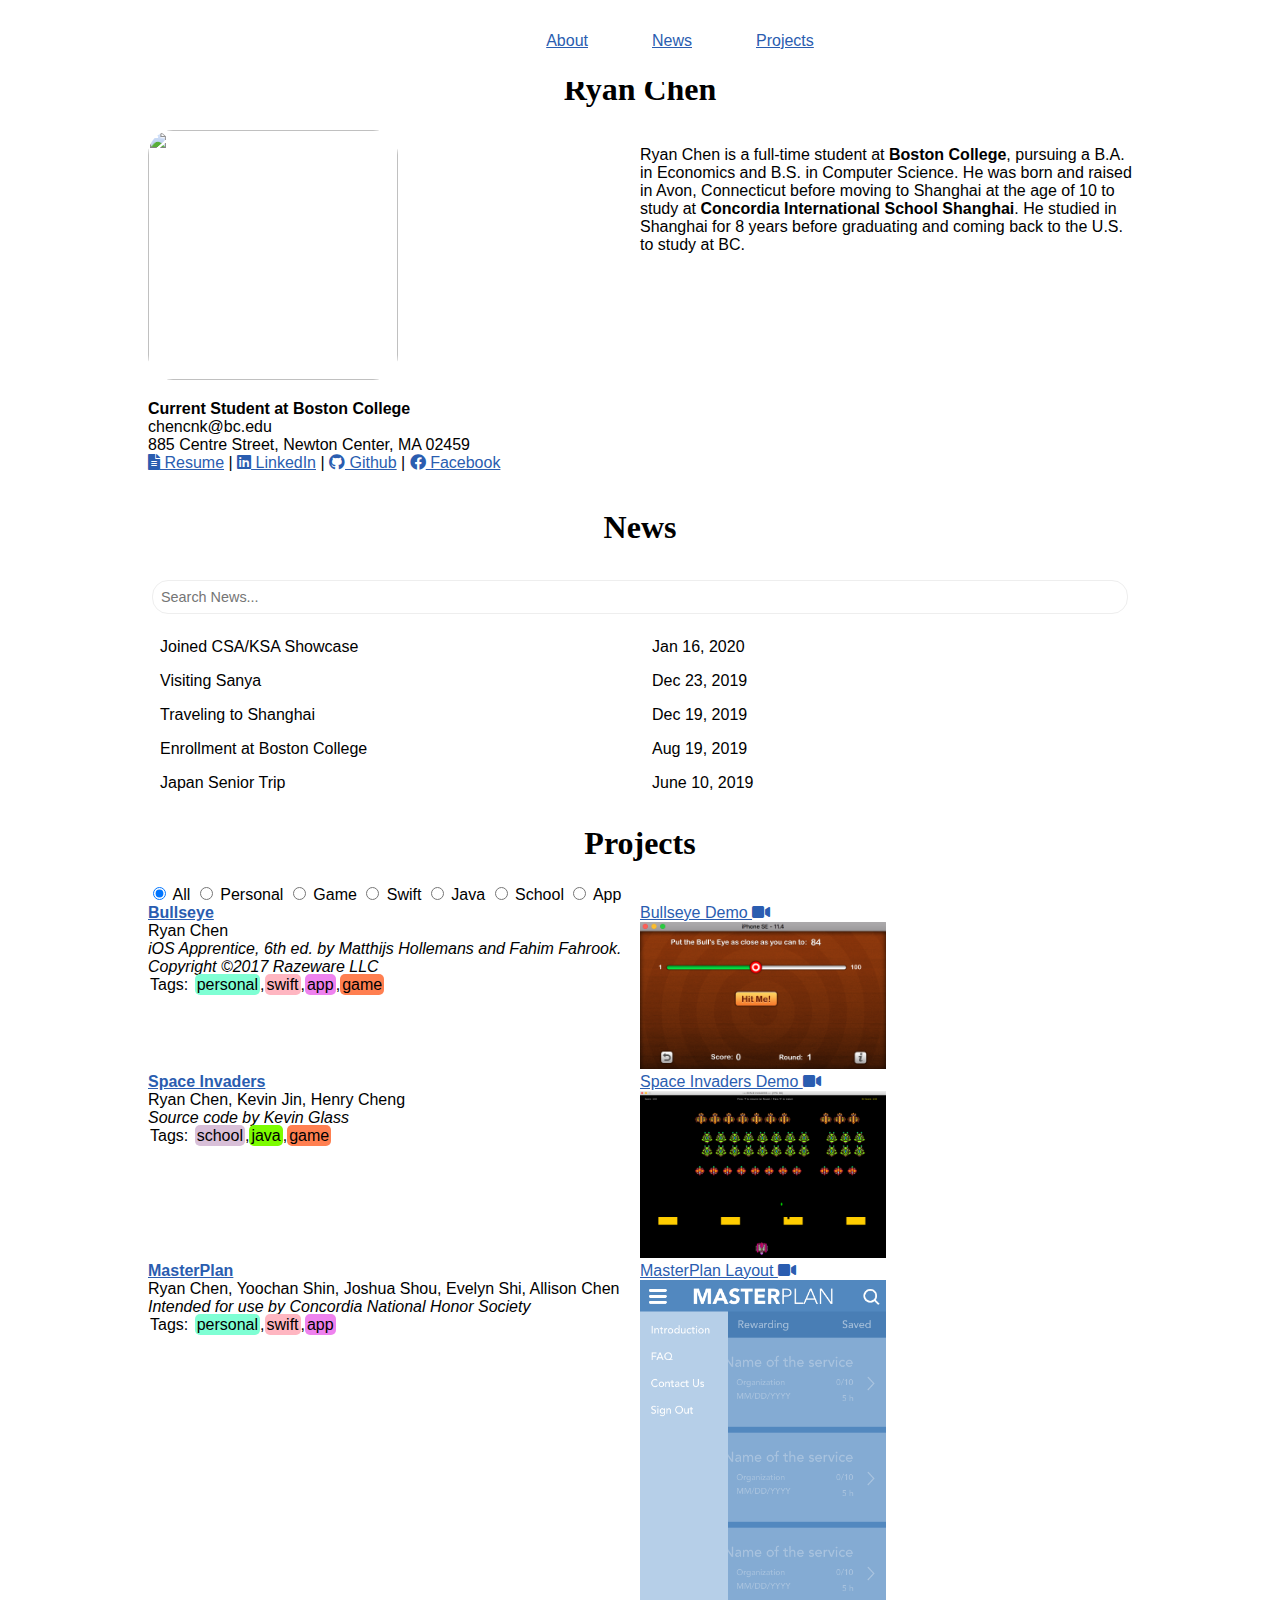
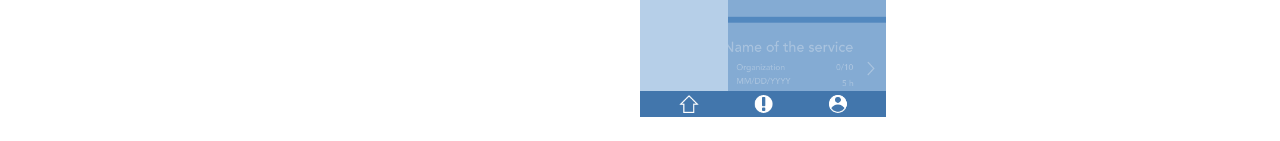
==== commit c543a01a: "Events/Modules" ====
--- a/index.html
+++ b/index.html
@@ -33,6 +33,6 @@
     
 </body>
 
-<script src="main.js" defer></script>
+<script type =  "module" src="index.js" defer></script>
 
 </html>--- a/style.css
+++ b/style.css
@@ -121,3 +121,13 @@
 .app {
   background-color: #EE82EE;
 }
+
+
+.search input {
+  width:100%;
+  margin:0.5rem 0 0.5rem 0;
+  font-size: 0.9rem;
+  padding: 0.5rem;
+  border-radius: 1rem;
+  border: 1px solid #eeeeee;
+}